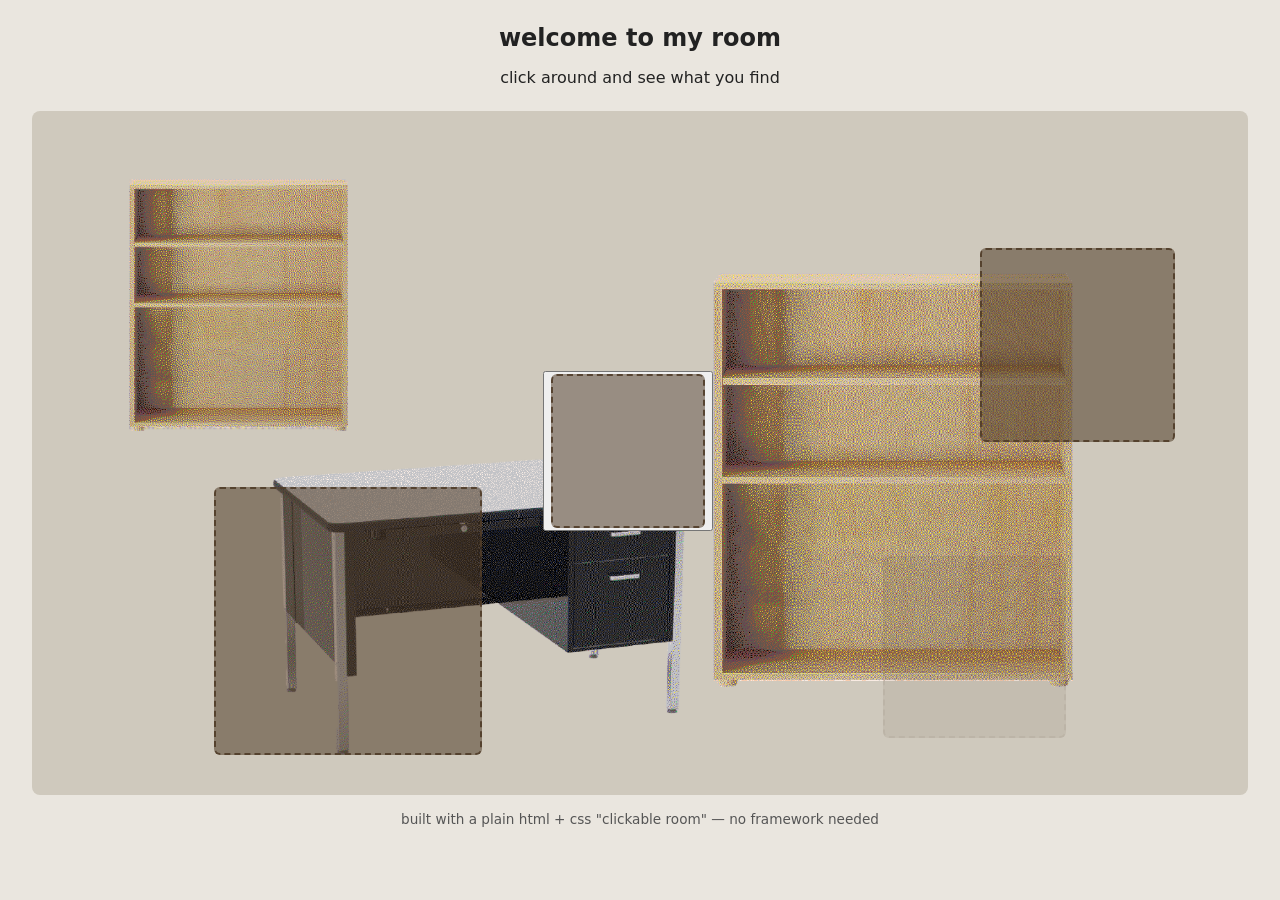
==== index.html @ 3b847637 "Update index.html" ====
<!DOCTYPE html>
<html lang="en">
<head>
<meta charset="UTF-8">
<title>my room</title>
<meta name="description" content="a little clickable room of a homepage">
<meta name="viewport" content="width=device-width, initial-scale=1.0">
<link rel="stylesheet" href="style.css">
</head>
<body>

<header>
  <h1>welcome to my room</h1>
  <p>click around and see what you find</p>
</header>

<main class="room">

  <div class="decor" style="
  background-image: url('images/desk.png');
  top: 50.407%; left: 19.825%;
  width: 34.292%; height: 43.777%;
"></div>

  <div class="decor" style="
  background-image: url('images/shelf_old.png');
  top: 23.666%; left: 56.020%;
  width: 29.583%; height: 60.481%;
"></div>
  
  <!-- Example object 1: normal hover (tilt + label) -->
  <a href="about.html" class="thing rotate" style="top: 10%; left: 8%; width: 18%;">
    <img src="images/shelf.png" alt="">
    <span>About</span>
  </a>

  <!-- Example object 2: normal hover, different spot -->
  <a href="projects.html" class="thing rotate" style="top: 55%; left: 15%; width: 22%;">
    <div class="placeholder"></div>
    <span>Projects</span>
  </a>

  <!-- Example object 3: a "hidden" object that fades in on hover -->
  <a href="secret.html" class="thing appear" style="top: 65%; left: 70%; width: 15%;">
    <div class="placeholder"></div>
    <span>???</span>
  </a>

  <!-- Example object 4 -->
  <a href="contact.html" class="thing rotate" style="top: 20%; left: 78%; width: 16%;">
    <div class="placeholder"></div>
    <span>Contact</span>
  </a>

  <!-- Example object 5: opens a popover instead of navigating -->
  <button popovertarget="news" class="thing rotate" style="top: 38%; left: 42%; width: 14%;">
    <div class="placeholder"></div>
    <span>News</span>
  </button>

  <div popover id="news">
    <div class="panel">
      <h2>news</h2>
      <p>this is an example popover panel, opened without any JavaScript
        using the native HTML <code>popover</code> attribute.</p>
      <button popovertarget="news" popovertargetaction="hide">close</button>
    </div>
  </div>

</main>

<footer>
  built with a plain html + css "clickable room" — no framework needed
</footer>

</body>
</html>
---- style.css ----
/* ============================================================
   ROOM SITE — shared styles
   Used by every page. Page-specific tweaks live in a <style>
   block at the top of each page, if needed.
   ============================================================ */

* { box-sizing: border-box; }

body {
  margin: 0;
  font-family: system-ui, sans-serif;
  background: #eae6df;
  color: #222;
}

a { color: inherit; }

header {
  text-align: center;
  padding: 1.5rem 1rem 0.5rem;
}
header h1 { margin: 0 0 0.25rem; font-size: 1.5rem; }
header nav {
  margin-top: 0.5rem;
  font-size: 0.9rem;
}
header nav a {
  margin: 0 0.4rem;
  text-decoration: underline dotted;
  text-underline-offset: 3px;
}

footer {
  text-align: center;
  padding: 1rem;
  font-size: 0.85rem;
  color: #555;
}

/* --- the room: a fixed-aspect-ratio box everything else is
   positioned inside of, using percentages --- */
.room {
  position: relative;
  aspect-ratio: 16 / 9;      /* match this to your scene image's ratio */
  max-width: 95%;
  max-height: calc(95dvh - 6rem);
  margin: 0 auto;
  background: #cfc9bd;        /* swap for: background: url('images/scene.png'); */
  background-size: 100% 100%;
  border-radius: 8px;
  overflow: hidden;
}


/* --- non-clickable decoration --- */
.decor {
  position: absolute;
  background-size: 100% 100%;
  pointer-events: none; /* so it never blocks clicks on things layered above it */
}

/* --- a clickable object inside the room --- */
.thing {
  position: absolute;
  display: inline-block;
  width: fit-content;
  height: fit-content;
  color: transparent;
  text-decoration: none;
}

.thing img {
  width: 100%;
  display: block;
  transition: transform 0.15s ease;
}

/* placeholder box so the template is visible without real art */
.thing .placeholder {
  width: 100%;
  aspect-ratio: 1 / 1;
  background: rgba(80, 60, 40, 0.55);
  border: 2px dashed rgba(80, 60, 40, 0.9);
  border-radius: 6px;
}

/* label that appears on hover, centered over the object */
.thing span {
  opacity: 0;
  position: absolute;
  top: 50%;
  left: 50%;
  transform: translate(-50%, -50%);
  font-size: calc(0.7rem + 0.6vw);
  color: #fff;
  text-align: center;
  text-transform: uppercase;
  letter-spacing: 0.05em;
  filter:
    drop-shadow(1px 1px 0 #222)
    drop-shadow(-1px 1px 0 #222)
    drop-shadow(1px -1px 0 #222)
    drop-shadow(-1px -1px 0 #222);
  pointer-events: none;
  transition: opacity 0.15s ease;
}

/* hover style 1: object tilts slightly + label appears */
.thing.rotate:hover img,
.thing.rotate:focus-visible img,
.thing.rotate:hover .placeholder,
.thing.rotate:focus-visible .placeholder {
  transform: rotate(3deg);
}
.thing.rotate:hover span,
.thing.rotate:focus-visible span {
  opacity: 1;
}

/* hover style 2: object is invisible until hovered (a "secret") */
.thing.appear img,
.thing.appear .placeholder {
  opacity: 0.15; /* set to 0 once you have real transparent art */
}
.thing.appear:hover img,
.thing.appear:hover .placeholder,
.thing.appear:hover span,
.thing.appear:focus-visible img,
.thing.appear:focus-visible .placeholder,
.thing.appear:focus-visible span {
  opacity: 1;
}

/* --- simple content pages (about/contact/etc) --- */
.page {
  max-width: 640px;
  margin: 0 auto;
  padding: 1rem 1.5rem 3rem;
  line-height: 1.6;
}
.page h1 { font-size: 1.75rem; }

/* --- popover panel (used by the news/example popover on index) --- */
[popover] {
  border: none;
  border-radius: 8px;
  padding: 0;
  max-width: 480px;
  width: 90%;
}
[popover] .panel {
  background: #fff;
  padding: 1.25rem;
  border-radius: 8px;
}
[popover] .panel h2 { margin-top: 0; }
[popover] .panel button {
  background: transparent;
  border: none;
  text-decoration: underline dotted;
  cursor: pointer;
  font-size: 0.9rem;
  padding: 0;
  margin-top: 0.5rem;
}

@media (prefers-color-scheme: dark) {
  body { background: #1d2320; color: #eee; }
  .room { background: #2a3330; }
  footer { color: #aaa; }
  [popover] .panel { background: #263029; color: #eee; }
}
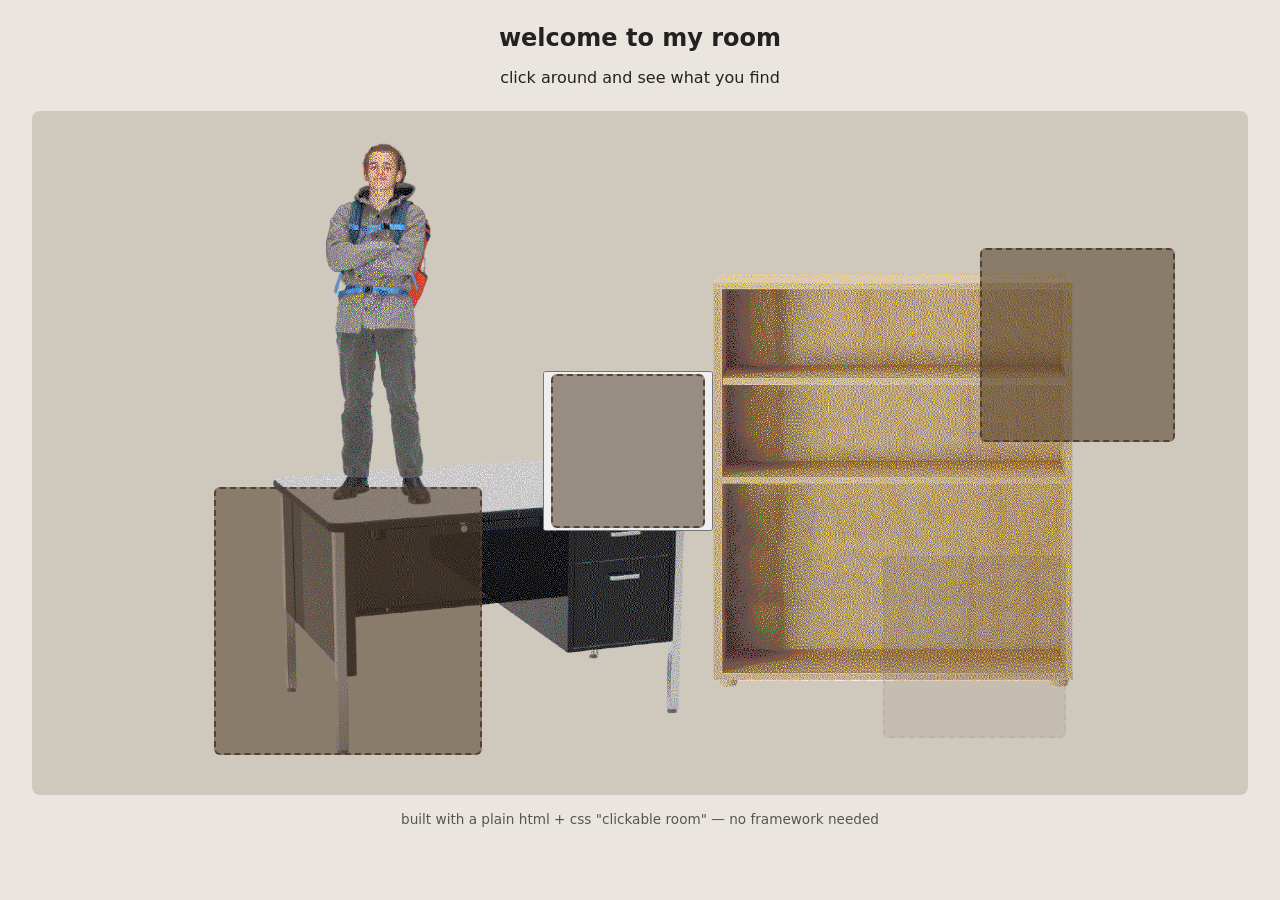
==== commit 91241416: "Update index.html" ====
--- a/index.html
+++ b/index.html
@@ -29,8 +29,8 @@
 "></div>
   
   <!-- Example object 1: normal hover (tilt + label) -->
-  <a href="about.html" class="thing rotate" style="top: 10%; left: 8%; width: 18%;">
-    <img src="images/shelf.png" alt="">
+  <a href="about.html" class="thing rotate" style="top: 4.592%; left: 24.145%; width: 8.687%;">
+    <img src="images/me.png" alt="">
     <span>About</span>
   </a>
 
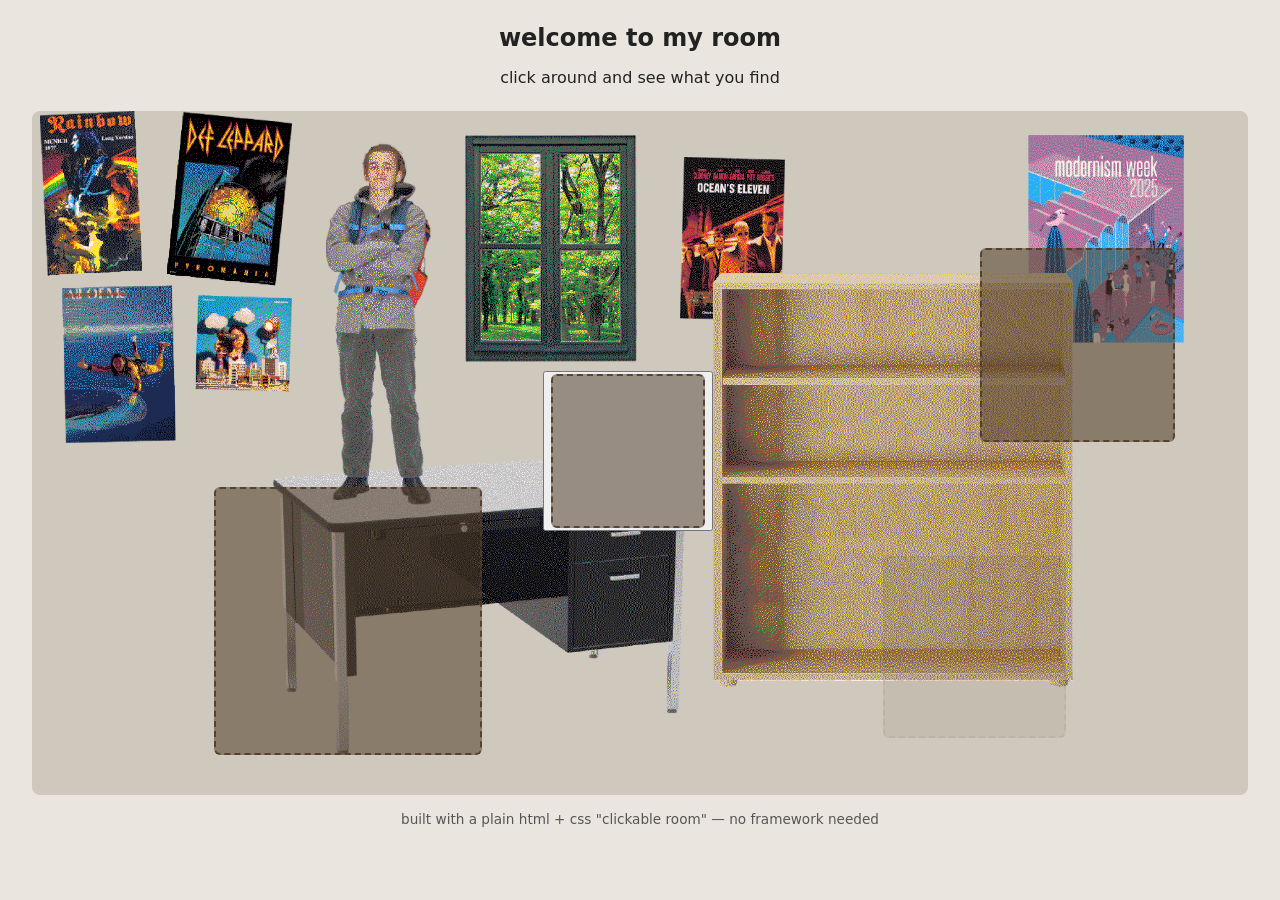
==== commit 4cd52d7b: "Update index.html" ====
--- a/index.html
+++ b/index.html
@@ -15,7 +15,31 @@
 </header>
 
 <main class="room">
+  
+  <div class="decor" style="
+  background-image: url('images/music.png');
+  top: 0%; left: 0.666%;
+  width: 20.687%; height: 48.481%;
+"></div>
 
+  <div class="decor" style="
+  background-image: url('images/eleven.png');
+  top: 6.74%; left: 53.25%;
+  width: 8.708%; height: 23.925%;
+"></div>
+
+  <div class="decor" style="
+  background-image: url('images/modernism.png');
+  top: 3.555%; left: 81.916%;
+  width: 12.812%; height: 30.296%;
+"></div>
+
+  <div class="decor" style="
+  background-image: url('images/window.png');
+  top: 3.555%; left: 35.625%;
+  width: 14.104%; height: 33.148%;
+"></div>
+  
   <div class="decor" style="
   background-image: url('images/desk.png');
   top: 50.407%; left: 19.825%;
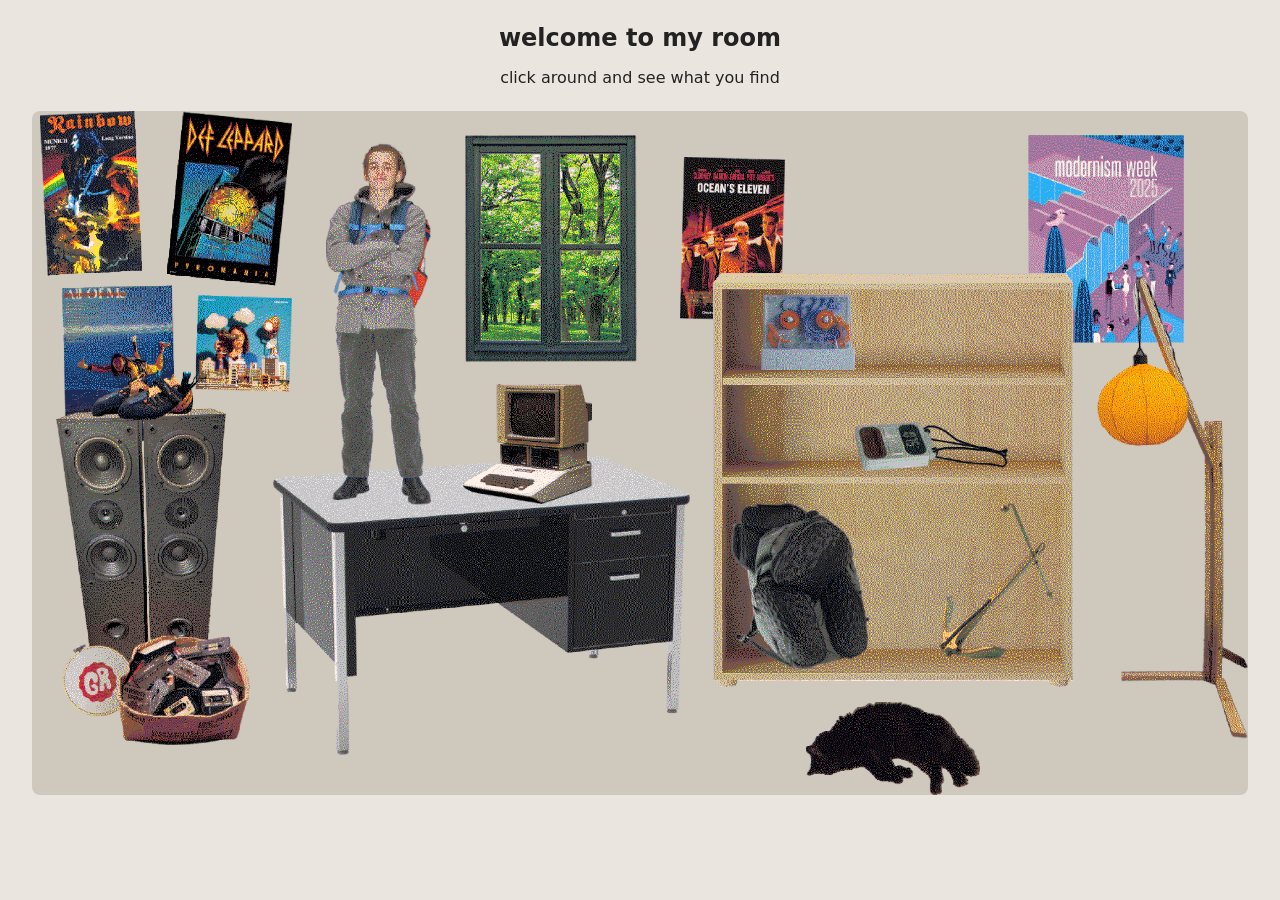
==== commit 1e12a913: "Update index.html" ====
--- a/index.html
+++ b/index.html
@@ -55,46 +55,54 @@
   <!-- Example object 1: normal hover (tilt + label) -->
   <a href="about.html" class="thing rotate" style="top: 4.592%; left: 24.145%; width: 8.687%;">
     <img src="images/me.png" alt="">
-    <span>About</span>
+    <span>About Me</span>
   </a>
 
-  <!-- Example object 2: normal hover, different spot -->
-  <a href="projects.html" class="thing rotate" style="top: 55%; left: 15%; width: 22%;">
-    <div class="placeholder"></div>
-    <span>Projects</span>
+  <a href="about.html" class="thing rotate" style="top: 37.925%; left: 1.958%; width: 15.937%;">
+    <img src="images/interests.png" alt="">
+    <span>My Interests</span>
   </a>
 
-  <!-- Example object 3: a "hidden" object that fades in on hover -->
-  <a href="secret.html" class="thing appear" style="top: 65%; left: 70%; width: 15%;">
-    <div class="placeholder"></div>
-    <span>???</span>
+  <a href="about.html" class="thing rotate" style="top: 39.925%; left: 35.479%; width: 10.562%;">
+    <img src="images/puter.png" alt="">
+    <span>Website Credits</span>
   </a>
 
-  <!-- Example object 4 -->
-  <a href="contact.html" class="thing rotate" style="top: 20%; left: 78%; width: 16%;">
-    <div class="placeholder"></div>
-    <span>Contact</span>
+  <a href="about.html" class="thing rotate" style="top: 86.37%; left: 63.666%; width: 14.291%;">
+    <img src="images/kitty.png" alt="">
+    <span>My Cats</span>
   </a>
 
-  <!-- Example object 5: opens a popover instead of navigating -->
-  <button popovertarget="news" class="thing rotate" style="top: 38%; left: 42%; width: 14%;">
-    <div class="placeholder"></div>
-    <span>News</span>
-  </button>
+  <a href="about.html" class="thing rotate" style="top: 57.259%; left: 57.604%; width: 11.27%;">
+    <img src="images/carapace.png" alt="">
+    <span>Carapace</span>
+  </a>
 
-  <div popover id="news">
-    <div class="panel">
-      <h2>news</h2>
-      <p>this is an example popover panel, opened without any JavaScript
-        using the native HTML <code>popover</code> attribute.</p>
-      <button popovertarget="news" popovertargetaction="hide">close</button>
-    </div>
-  </div>
+  <a href="about.html" class="thing rotate" style="top: 57.259%; left: 74.583%; width: 9.354%;">
+    <img src="images/stingray.png" alt="">
+    <span>Stingray</span>
+  </a>
+
+  <a href="about.html" class="thing rotate" style="top: 26.888%; left: 59.937%; width: 7.729%;">
+    <img src="images/unspool.png" alt="">
+    <span>Unspool</span>
+  </a>
+
+  <a href="about.html" class="thing rotate" style="top: 45.481%; left: 67.666%; width: 12.583%;">
+    <img src="images/pems.png" alt="">
+    <span>P.E.M.S.</span>
+  </a>
+
+  <a href="about.html" class="thing rotate" style="top: 23.666%; left: 87.583%; width: 11.33;">
+    <img src="images/orange.png" alt="">
+    <span>Orange Lamp</span>
+  </a>
+  
 
 </main>
 
 <footer>
-  built with a plain html + css "clickable room" — no framework needed
+  
 </footer>
 
 </body>
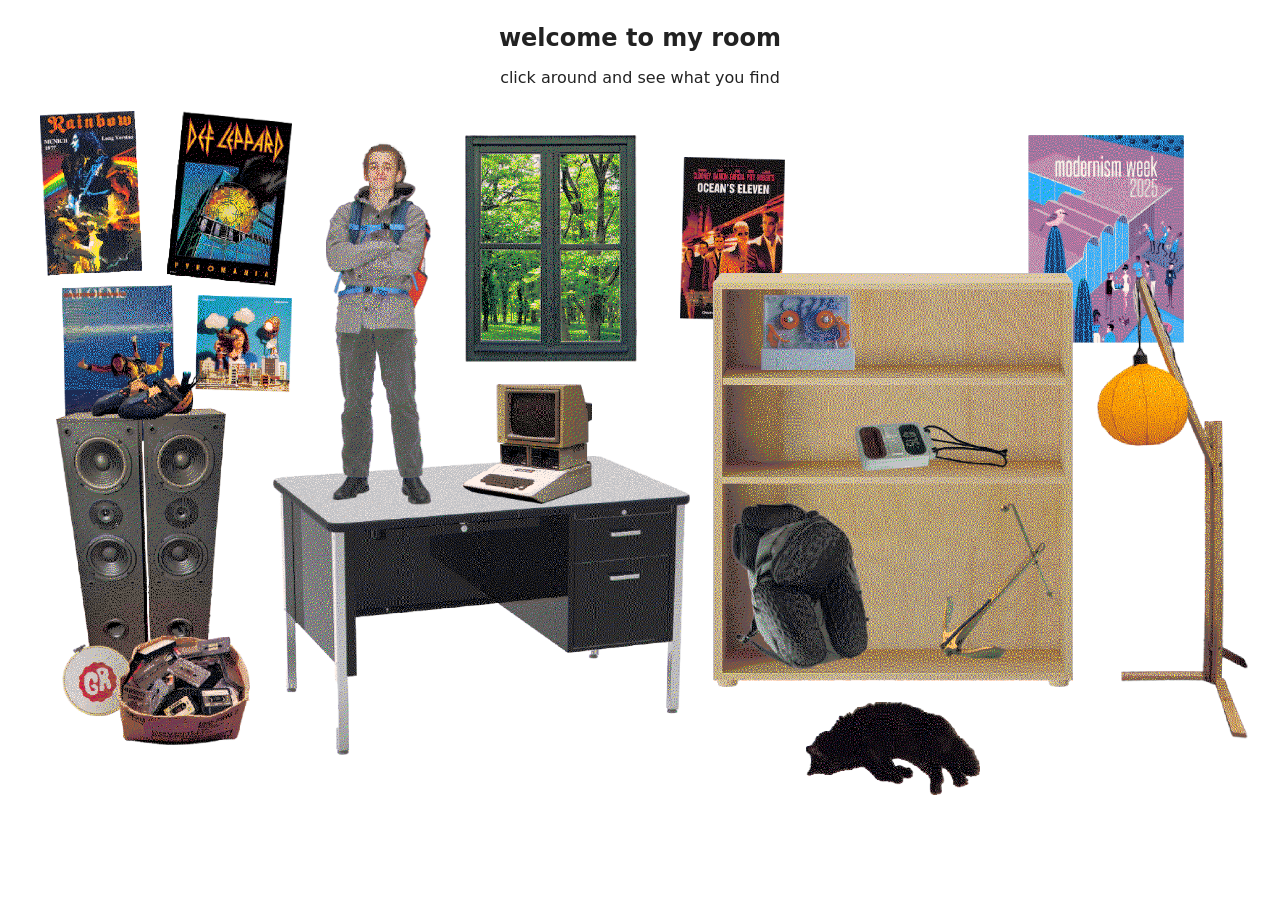
==== commit 16c732ce: "Update index.html" ====
--- a/index.html
+++ b/index.html
@@ -63,12 +63,12 @@
     <span>My Interests</span>
   </a>
 
-  <a href="about.html" class="thing rotate" style="top: 39.925%; left: 35.479%; width: 10.562%;">
+  <a href="contact.html" class="thing rotate" style="top: 39.925%; left: 35.479%; width: 10.562%;">
     <img src="images/puter.png" alt="">
     <span>Website Credits</span>
   </a>
 
-  <a href="about.html" class="thing rotate" style="top: 86.37%; left: 63.666%; width: 14.291%;">
+  <a href="projects.html" class="thing rotate" style="top: 86.37%; left: 63.666%; width: 14.291%;">
     <img src="images/kitty.png" alt="">
     <span>My Cats</span>
   </a>
--- a/style.css
+++ b/style.css
@@ -9,7 +9,7 @@
 body {
   margin: 0;
   font-family: system-ui, sans-serif;
-  background: #eae6df;
+  background: #ffffff;
   color: #222;
 }
 
@@ -45,7 +45,7 @@
   max-width: 95%;
   max-height: calc(95dvh - 6rem);
   margin: 0 auto;
-  background: #cfc9bd;        /* swap for: background: url('images/scene.png'); */
+  background: #ffffff;        /* swap for: background: url('images/scene.png'); */
   background-size: 100% 100%;
   border-radius: 8px;
   overflow: hidden;
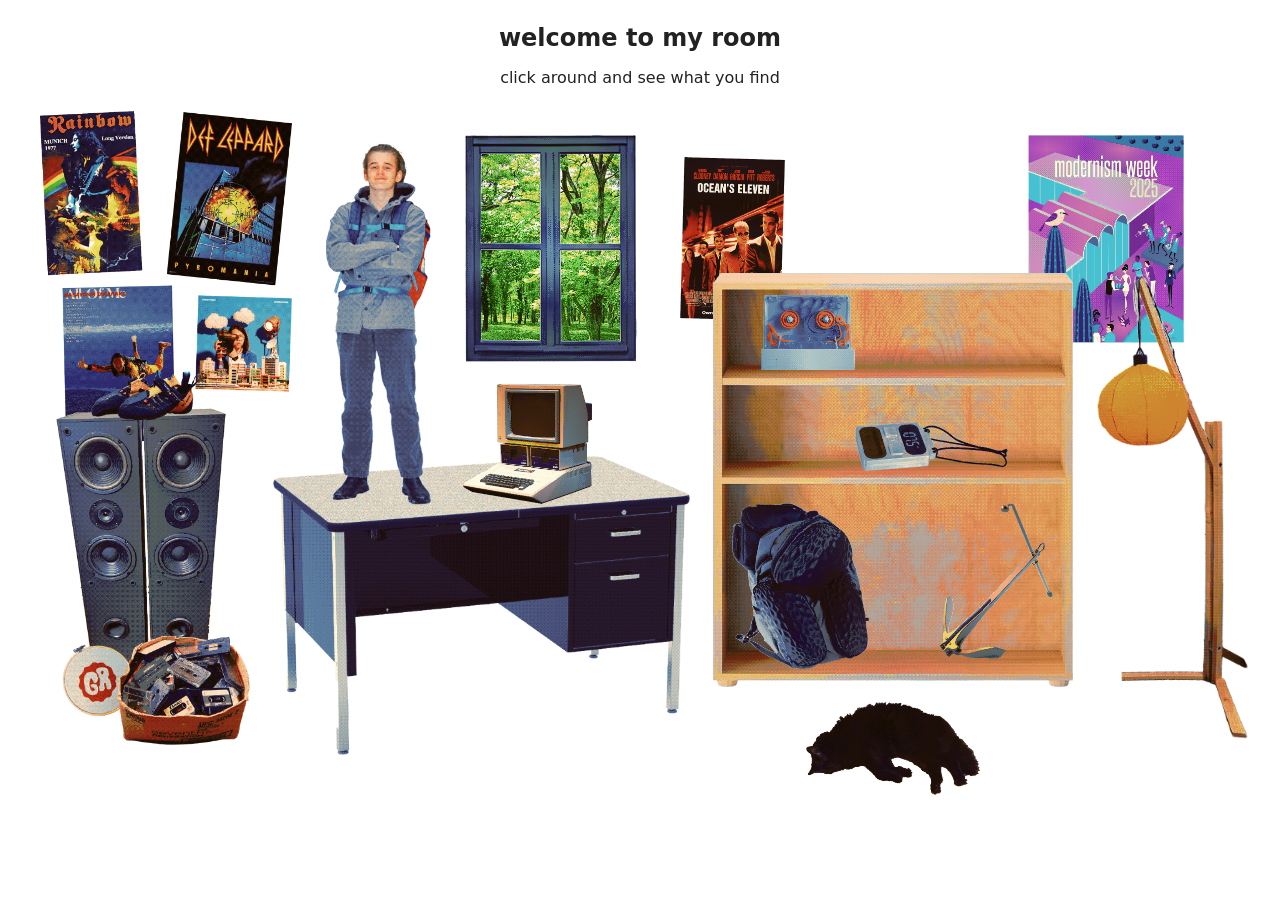
==== commit 117b9159: "Update index.html" ====
--- a/index.html
+++ b/index.html
@@ -47,7 +47,7 @@
 "></div>
 
   <div class="decor" style="
-  background-image: url('images/shelf_old.png');
+  background-image: url('images/shelf.png');
   top: 23.666%; left: 56.020%;
   width: 29.583%; height: 60.481%;
 "></div>
@@ -58,42 +58,42 @@
     <span>About Me</span>
   </a>
 
-  <a href="about.html" class="thing rotate" style="top: 37.925%; left: 1.958%; width: 15.937%;">
+  <a href="interests.html" class="thing rotate" style="top: 37.925%; left: 1.958%; width: 15.937%;">
     <img src="images/interests.png" alt="">
     <span>My Interests</span>
   </a>
 
-  <a href="contact.html" class="thing rotate" style="top: 39.925%; left: 35.479%; width: 10.562%;">
+  <a href="credits.html" class="thing rotate" style="top: 39.925%; left: 35.479%; width: 10.562%;">
     <img src="images/puter.png" alt="">
     <span>Website Credits</span>
   </a>
 
-  <a href="projects.html" class="thing rotate" style="top: 86.37%; left: 63.666%; width: 14.291%;">
+  <a href="kitty.html" class="thing rotate" style="top: 86.37%; left: 63.666%; width: 14.291%;">
     <img src="images/kitty.png" alt="">
     <span>My Cats</span>
   </a>
 
-  <a href="about.html" class="thing rotate" style="top: 57.259%; left: 57.604%; width: 11.27%;">
+  <a href="carapace.html" class="thing rotate" style="top: 57.259%; left: 57.604%; width: 11.27%;">
     <img src="images/carapace.png" alt="">
     <span>Carapace</span>
   </a>
 
-  <a href="about.html" class="thing rotate" style="top: 57.259%; left: 74.583%; width: 9.354%;">
+  <a href="stingray.html" class="thing rotate" style="top: 57.259%; left: 74.583%; width: 9.354%;">
     <img src="images/stingray.png" alt="">
     <span>Stingray</span>
   </a>
 
-  <a href="about.html" class="thing rotate" style="top: 26.888%; left: 59.937%; width: 7.729%;">
+  <a href="unspool.html" class="thing rotate" style="top: 26.888%; left: 59.937%; width: 7.729%;">
     <img src="images/unspool.png" alt="">
     <span>Unspool</span>
   </a>
 
-  <a href="about.html" class="thing rotate" style="top: 45.481%; left: 67.666%; width: 12.583%;">
+  <a href="pems.html" class="thing rotate" style="top: 45.481%; left: 67.666%; width: 12.583%;">
     <img src="images/pems.png" alt="">
     <span>P.E.M.S.</span>
   </a>
 
-  <a href="about.html" class="thing rotate" style="top: 23.666%; left: 87.583%; width: 11.33;">
+  <a href="orange.html" class="thing rotate" style="top: 23.666%; left: 87.583%; width: 11.33;">
     <img src="images/orange.png" alt="">
     <span>Orange Lamp</span>
   </a>
--- a/style.css
+++ b/style.css
@@ -131,6 +131,11 @@
   opacity: 1;
 }
 
+/* --- Notbook Text Border --- */
+.notebook {     border-image:  url('[data-uri]')
+   28 /  28px / 0 round;     border-width:  28px;     border-style:  solid;    
+}
+
 /* --- simple content pages (about/contact/etc) --- */
 .page {
   max-width: 640px;
